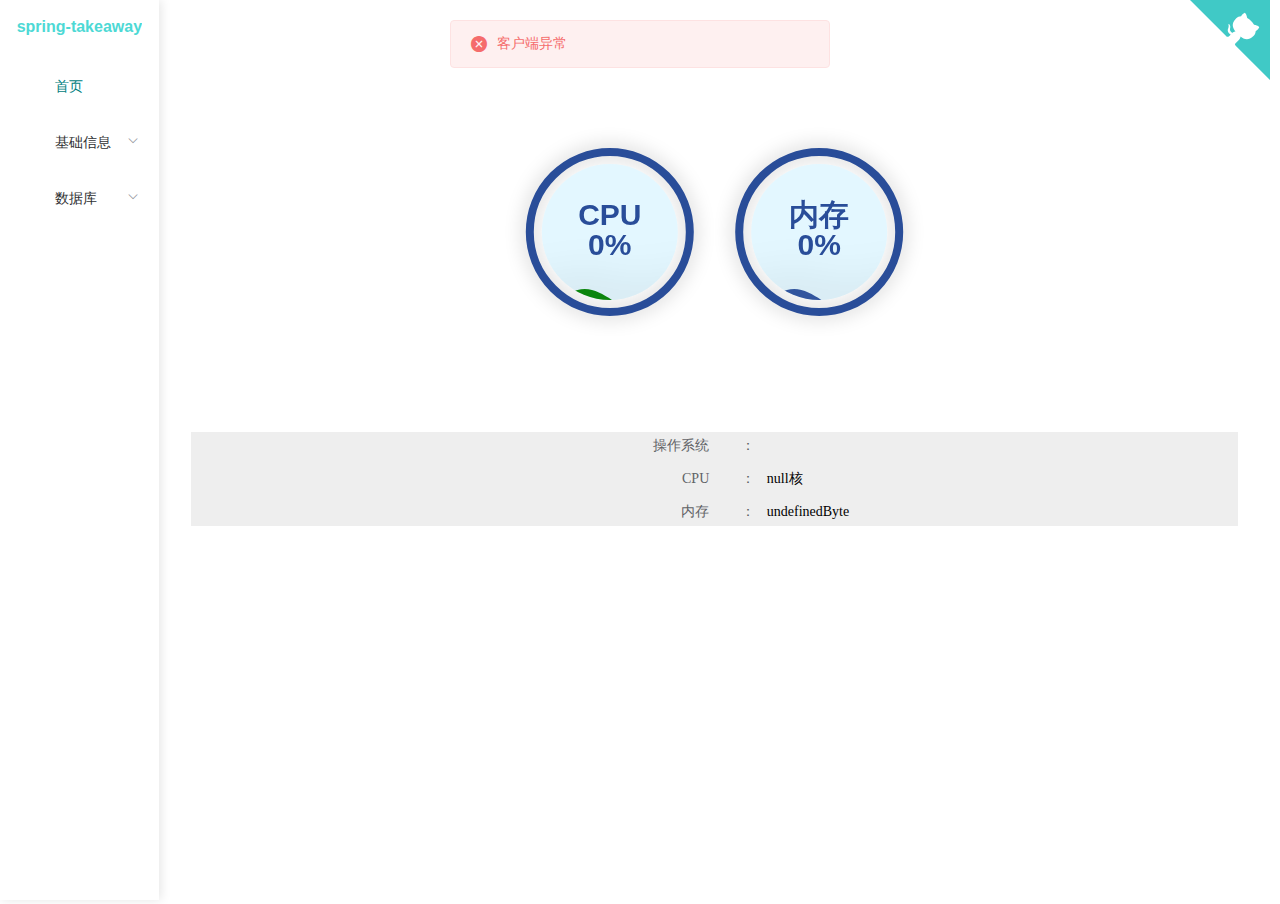
==== spring-takeaway/spring-takeaway-boot-ui/src/main/resources/META-INF/spring-takeaway-ui/index.html @ 7be44ace "增加ui界面" ====
<!DOCTYPE html><html lang=en><head><meta charset=utf-8><meta http-equiv=X-UA-Compatible content="IE=edge"><meta name=viewport content="width=device-width,initial-scale=1"><link rel=icon href=favicon.ico><script src=http://at.alicdn.com/t/font_1031752_893oq368q66.js></script><title>spring-takeaway-ui</title><link href=css/chunk-0f08d0f6.439435c3.css rel=prefetch><link href=css/chunk-19c390a6.dcc13ca4.css rel=prefetch><link href=css/chunk-1b1d6061.538832d6.css rel=prefetch><link href=css/chunk-602e7f6c.c42dd2bd.css rel=prefetch><link href=js/chunk-0f08d0f6.3999f990.js rel=prefetch><link href=js/chunk-19c390a6.99579ffa.js rel=prefetch><link href=js/chunk-1b1d6061.9699e129.js rel=prefetch><link href=js/chunk-602e7f6c.19f8807f.js rel=prefetch><link href=js/chunk-ff6186ba.02ca0a11.js rel=prefetch><link href=css/app.265a0aa0.css rel=preload as=style><link href=js/app.45cf00f7.js rel=preload as=script><link href=js/chunk-vendors.dc72e174.js rel=preload as=script><link href=css/app.265a0aa0.css rel=stylesheet></head><body><div id=app></div><script src=js/chunk-vendors.dc72e174.js></script><script src=js/app.45cf00f7.js></script></body></html>
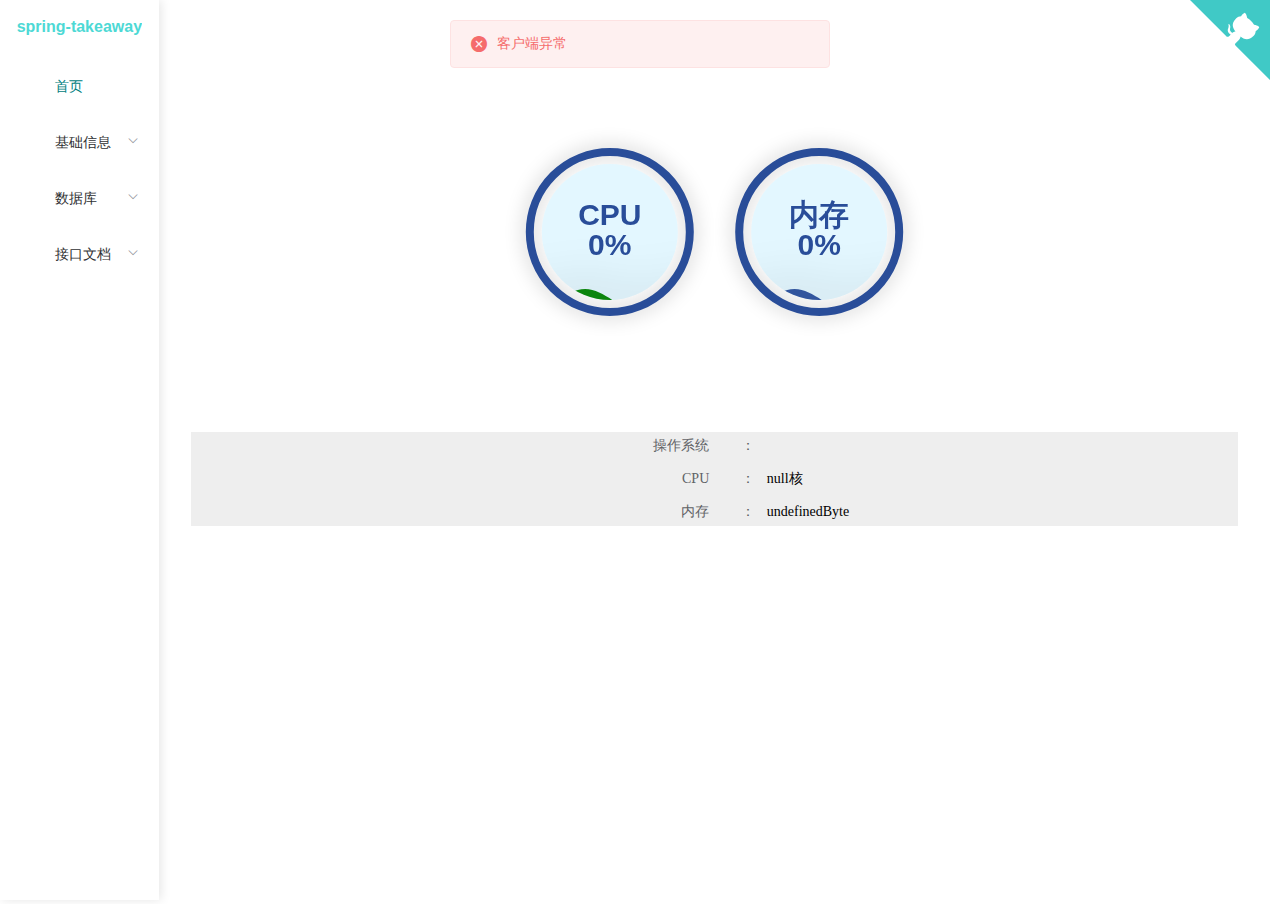
==== commit d0d7cd42: "新增swagger文档下载功能" ====
--- a/spring-takeaway/spring-takeaway-boot-ui/src/main/resources/META-INF/spring-takeaway-ui/index.html
+++ b/spring-takeaway/spring-takeaway-boot-ui/src/main/resources/META-INF/spring-takeaway-ui/index.html
@@ -1 +1 @@
-<!DOCTYPE html><html lang=en><head><meta charset=utf-8><meta http-equiv=X-UA-Compatible content="IE=edge"><meta name=viewport content="width=device-width,initial-scale=1"><link rel=icon href=favicon.ico><script src=http://at.alicdn.com/t/font_1031752_893oq368q66.js></script><title>spring-takeaway-ui</title><link href=css/chunk-0f08d0f6.439435c3.css rel=prefetch><link href=css/chunk-19c390a6.dcc13ca4.css rel=prefetch><link href=css/chunk-1b1d6061.538832d6.css rel=prefetch><link href=css/chunk-602e7f6c.c42dd2bd.css rel=prefetch><link href=js/chunk-0f08d0f6.3999f990.js rel=prefetch><link href=js/chunk-19c390a6.99579ffa.js rel=prefetch><link href=js/chunk-1b1d6061.9699e129.js rel=prefetch><link href=js/chunk-602e7f6c.19f8807f.js rel=prefetch><link href=js/chunk-ff6186ba.02ca0a11.js rel=prefetch><link href=css/app.265a0aa0.css rel=preload as=style><link href=js/app.45cf00f7.js rel=preload as=script><link href=js/chunk-vendors.dc72e174.js rel=preload as=script><link href=css/app.265a0aa0.css rel=stylesheet></head><body><div id=app></div><script src=js/chunk-vendors.dc72e174.js></script><script src=js/app.45cf00f7.js></script></body></html>+<!DOCTYPE html><html lang=en><head><meta charset=utf-8><meta http-equiv=X-UA-Compatible content="IE=edge"><meta name=viewport content="width=device-width,initial-scale=1"><link rel=icon href=favicon.ico><script src=http://at.alicdn.com/t/font_1031752_c8kb6chpzlf.js></script><title>spring-takeaway-ui</title><link href=css/chunk-12f3e26b.154b71d4.css rel=prefetch><link href=css/chunk-1c7048fe.9e3934f2.css rel=prefetch><link href=css/chunk-5e8af4b8.33ee1329.css rel=prefetch><link href=css/chunk-6a49da98.a1c5ae21.css rel=prefetch><link href=css/chunk-f7b911ba.8d0acc40.css rel=prefetch><link href=js/chunk-12f3e26b.7c58f183.js rel=prefetch><link href=js/chunk-1c7048fe.ea4cc543.js rel=prefetch><link href=js/chunk-5e8af4b8.6ac8c716.js rel=prefetch><link href=js/chunk-6a49da98.26f16879.js rel=prefetch><link href=js/chunk-f7b911ba.1db40df6.js rel=prefetch><link href=css/app.c473c225.css rel=preload as=style><link href=js/app.bd114b45.js rel=preload as=script><link href=js/chunk-vendors.c6e19176.js rel=preload as=script><link href=css/app.c473c225.css rel=stylesheet></head><body><div id=app></div><script src=js/chunk-vendors.c6e19176.js></script><script src=js/app.bd114b45.js></script></body></html>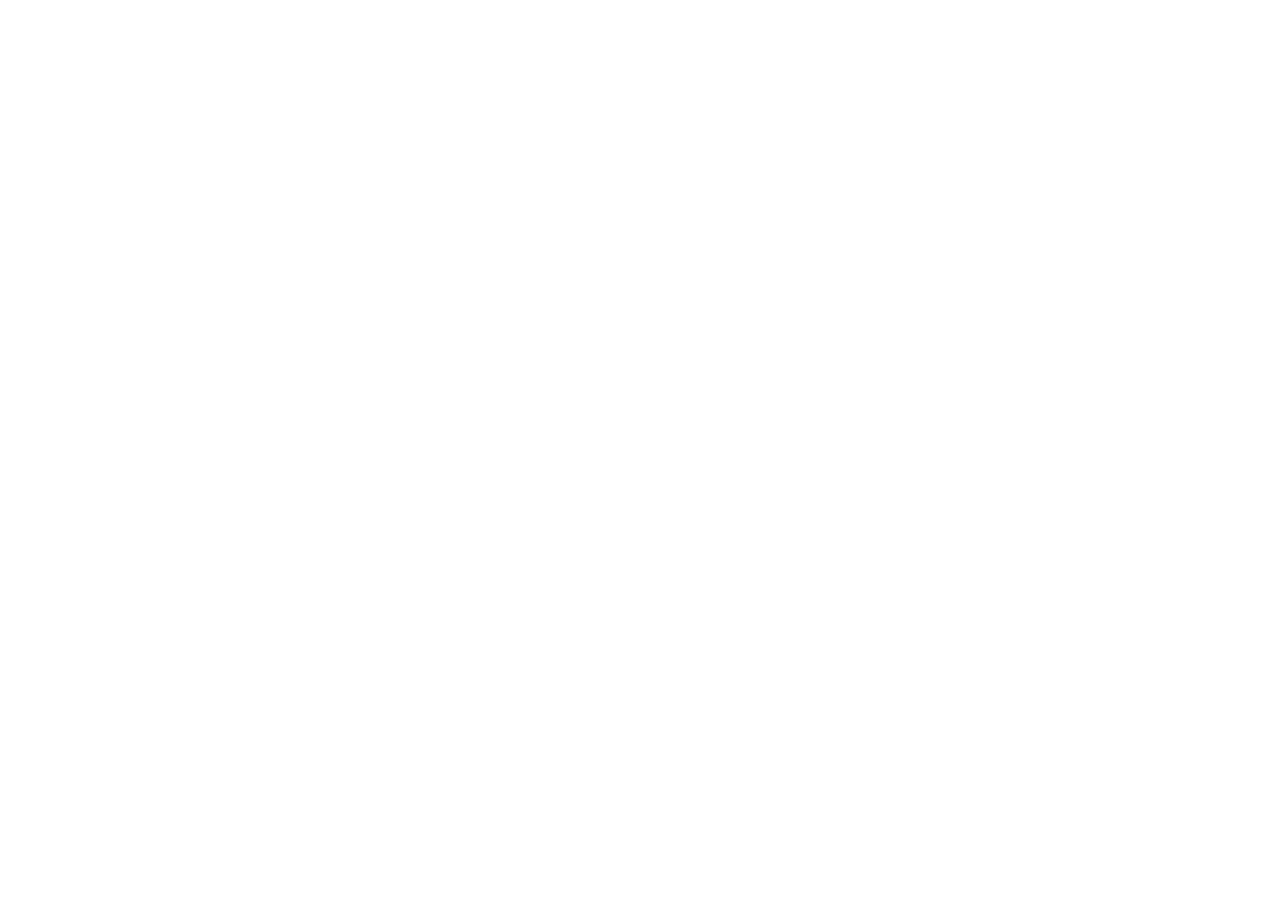
==== commit 317ff70e: "新增json转java实体功能" ====
--- a/spring-takeaway/spring-takeaway-boot-ui/src/main/resources/META-INF/spring-takeaway-ui/index.html
+++ b/spring-takeaway/spring-takeaway-boot-ui/src/main/resources/META-INF/spring-takeaway-ui/index.html
@@ -1 +1 @@
-<!DOCTYPE html><html lang=en><head><meta charset=utf-8><meta http-equiv=X-UA-Compatible content="IE=edge"><meta name=viewport content="width=device-width,initial-scale=1"><link rel=icon href=favicon.ico><script src=http://at.alicdn.com/t/font_1031752_c8kb6chpzlf.js></script><title>spring-takeaway-ui</title><link href=css/chunk-12f3e26b.154b71d4.css rel=prefetch><link href=css/chunk-1c7048fe.9e3934f2.css rel=prefetch><link href=css/chunk-5e8af4b8.33ee1329.css rel=prefetch><link href=css/chunk-6a49da98.a1c5ae21.css rel=prefetch><link href=css/chunk-f7b911ba.8d0acc40.css rel=prefetch><link href=js/chunk-12f3e26b.7c58f183.js rel=prefetch><link href=js/chunk-1c7048fe.ea4cc543.js rel=prefetch><link href=js/chunk-5e8af4b8.6ac8c716.js rel=prefetch><link href=js/chunk-6a49da98.26f16879.js rel=prefetch><link href=js/chunk-f7b911ba.1db40df6.js rel=prefetch><link href=css/app.c473c225.css rel=preload as=style><link href=js/app.bd114b45.js rel=preload as=script><link href=js/chunk-vendors.c6e19176.js rel=preload as=script><link href=css/app.c473c225.css rel=stylesheet></head><body><div id=app></div><script src=js/chunk-vendors.c6e19176.js></script><script src=js/app.bd114b45.js></script></body></html>+<!DOCTYPE html><html lang=en><head><meta charset=utf-8><meta http-equiv=X-UA-Compatible content="IE=edge"><meta name=viewport content="width=device-width,initial-scale=1"><link rel=icon href=favicon.ico><script src=http://at.alicdn.com/t/font_1031752_6byo2qigbh5.js></script><title>spring-takeaway-ui</title><link href=css/chunk-12f3e26b.154b71d4.css rel=prefetch><link href=css/chunk-1c7048fe.9e3934f2.css rel=prefetch><link href=css/chunk-5e8af4b8.33ee1329.css rel=prefetch><link href=css/chunk-6a49da98.a1c5ae21.css rel=prefetch><link href=css/chunk-7d6bf0f1.f25699c3.css rel=prefetch><link href=css/chunk-f7b911ba.8d0acc40.css rel=prefetch><link href=js/chunk-12f3e26b.ffe86c6e.js rel=prefetch><link href=js/chunk-1c7048fe.ea4cc543.js rel=prefetch><link href=js/chunk-5e8af4b8.88f40d92.js rel=prefetch><link href=js/chunk-6a49da98.4c7c4ff0.js rel=prefetch><link href=js/chunk-7d6bf0f1.5b13a5d9.js rel=prefetch><link href=js/chunk-f7b911ba.24a90571.js rel=prefetch><link href=css/app.b960b4eb.css rel=preload as=style><link href=css/chunk-vendors.0edf3778.css rel=preload as=style><link href=js/app.a7be110c.js rel=preload as=script><link href=js/chunk-vendors.7f42a3c3.js rel=preload as=script><link href=css/chunk-vendors.0edf3778.css rel=stylesheet><link href=css/app.b960b4eb.css rel=stylesheet></head><body><div id=app></div><script src=js/chunk-vendors.7f42a3c3.js></script><script src=js/app.a7be110c.js></script></body></html>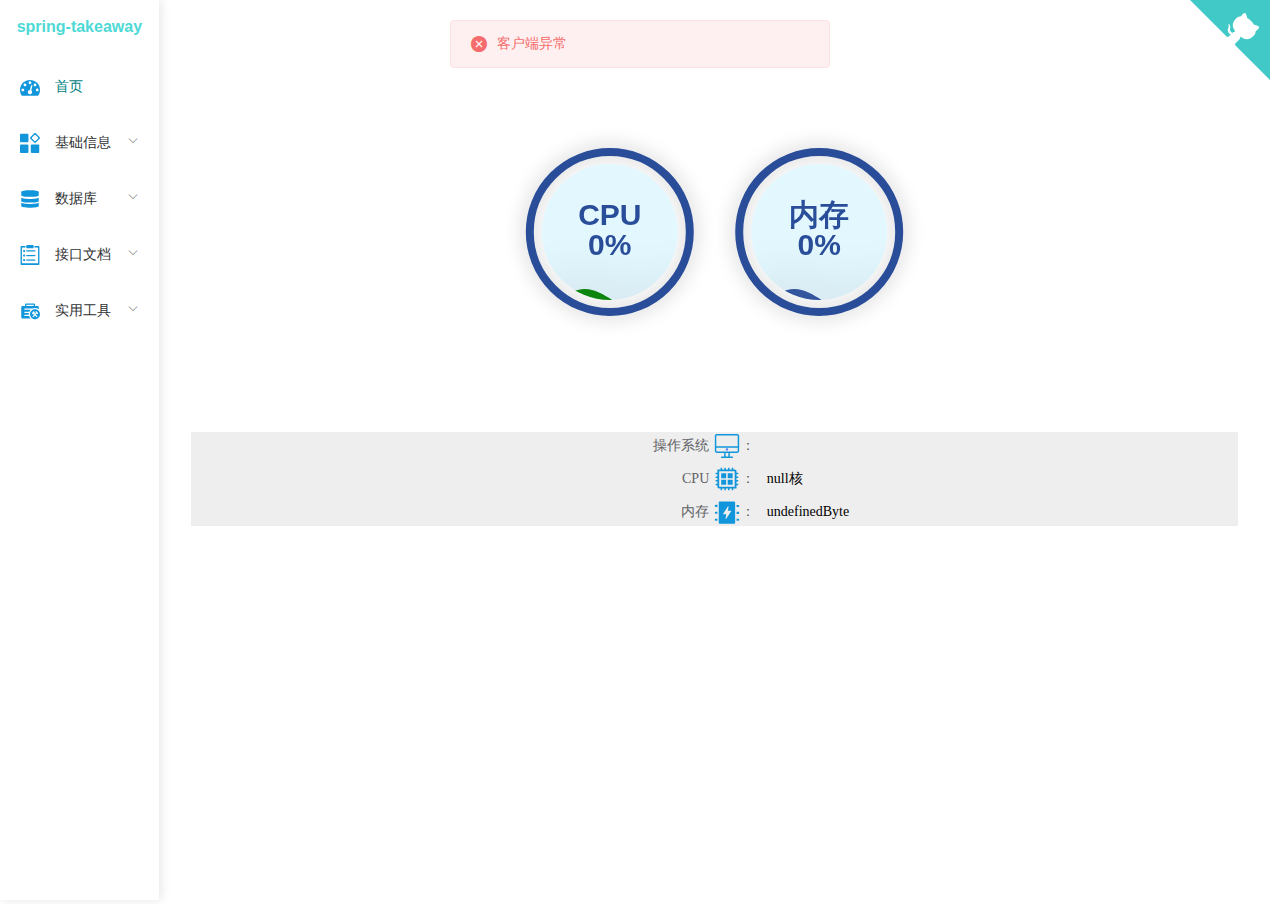
==== commit a02eacd2: "修改pom.xml上传中央仓库" ====
--- a/spring-takeaway/spring-takeaway-boot-ui/src/main/resources/META-INF/spring-takeaway-ui/index.html
+++ b/spring-takeaway/spring-takeaway-boot-ui/src/main/resources/META-INF/spring-takeaway-ui/index.html
@@ -1 +1 @@
-<!DOCTYPE html><html lang=en><head><meta charset=utf-8><meta http-equiv=X-UA-Compatible content="IE=edge"><meta name=viewport content="width=device-width,initial-scale=1"><link rel=icon href=favicon.ico><script src=http://at.alicdn.com/t/font_1031752_6byo2qigbh5.js></script><title>spring-takeaway-ui</title><link href=css/chunk-12f3e26b.154b71d4.css rel=prefetch><link href=css/chunk-1c7048fe.9e3934f2.css rel=prefetch><link href=css/chunk-5e8af4b8.33ee1329.css rel=prefetch><link href=css/chunk-6a49da98.a1c5ae21.css rel=prefetch><link href=css/chunk-7d6bf0f1.f25699c3.css rel=prefetch><link href=css/chunk-f7b911ba.8d0acc40.css rel=prefetch><link href=js/chunk-12f3e26b.ffe86c6e.js rel=prefetch><link href=js/chunk-1c7048fe.ea4cc543.js rel=prefetch><link href=js/chunk-5e8af4b8.88f40d92.js rel=prefetch><link href=js/chunk-6a49da98.4c7c4ff0.js rel=prefetch><link href=js/chunk-7d6bf0f1.5b13a5d9.js rel=prefetch><link href=js/chunk-f7b911ba.24a90571.js rel=prefetch><link href=css/app.b960b4eb.css rel=preload as=style><link href=css/chunk-vendors.0edf3778.css rel=preload as=style><link href=js/app.a7be110c.js rel=preload as=script><link href=js/chunk-vendors.7f42a3c3.js rel=preload as=script><link href=css/chunk-vendors.0edf3778.css rel=stylesheet><link href=css/app.b960b4eb.css rel=stylesheet></head><body><div id=app></div><script src=js/chunk-vendors.7f42a3c3.js></script><script src=js/app.a7be110c.js></script></body></html>+<!DOCTYPE html><html lang=en><head><meta charset=utf-8><meta http-equiv=X-UA-Compatible content="IE=edge"><meta name=viewport content="width=device-width,initial-scale=1"><link rel=icon href=favicon.ico><title>spring-takeaway-ui</title><link href=css/chunk-12f3e26b.154b71d4.css rel=prefetch><link href=css/chunk-1c7048fe.9e3934f2.css rel=prefetch><link href=css/chunk-5e8af4b8.33ee1329.css rel=prefetch><link href=css/chunk-6a49da98.a1c5ae21.css rel=prefetch><link href=css/chunk-7d6bf0f1.f25699c3.css rel=prefetch><link href=css/chunk-f7b911ba.8d0acc40.css rel=prefetch><link href=js/chunk-12f3e26b.ffe86c6e.js rel=prefetch><link href=js/chunk-1c7048fe.ea4cc543.js rel=prefetch><link href=js/chunk-5e8af4b8.88f40d92.js rel=prefetch><link href=js/chunk-6a49da98.4c7c4ff0.js rel=prefetch><link href=js/chunk-7d6bf0f1.d1ce34eb.js rel=prefetch><link href=js/chunk-f7b911ba.24a90571.js rel=prefetch><link href=css/app.3607a288.css rel=preload as=style><link href=css/chunk-vendors.0edf3778.css rel=preload as=style><link href=js/app.29a66a6d.js rel=preload as=script><link href=js/chunk-vendors.7f42a3c3.js rel=preload as=script><link href=css/chunk-vendors.0edf3778.css rel=stylesheet><link href=css/app.3607a288.css rel=stylesheet></head><body><div id=app></div><script src=js/chunk-vendors.7f42a3c3.js></script><script src=js/app.29a66a6d.js></script></body></html>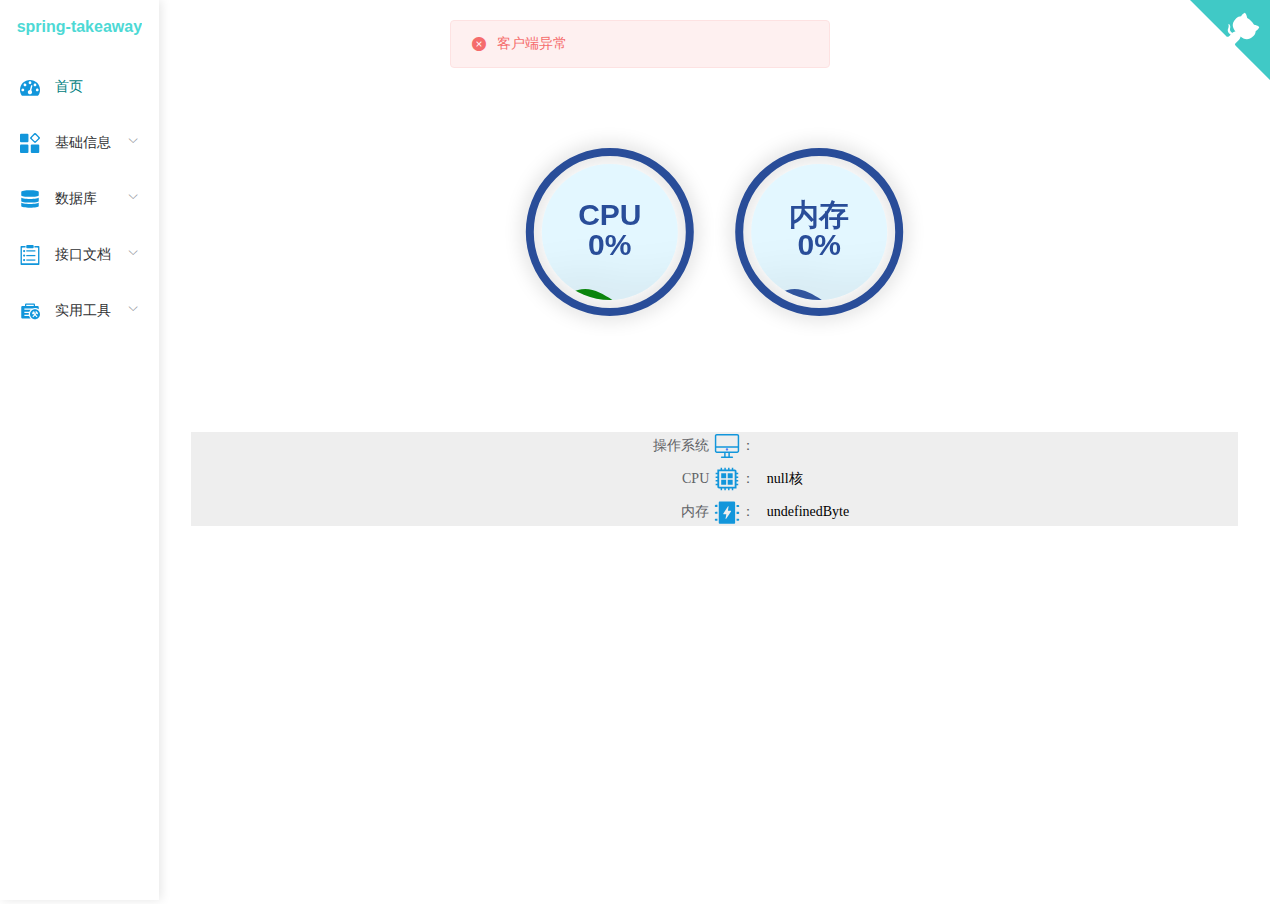
==== commit 7e2142cd: "update: 兼容性升级" ====
--- a/spring-takeaway/spring-takeaway-boot-ui/src/main/resources/META-INF/spring-takeaway-ui/index.html
+++ b/spring-takeaway/spring-takeaway-boot-ui/src/main/resources/META-INF/spring-takeaway-ui/index.html
@@ -1 +1 @@
-<!DOCTYPE html><html lang=en><head><meta charset=utf-8><meta http-equiv=X-UA-Compatible content="IE=edge"><meta name=viewport content="width=device-width,initial-scale=1"><link rel=icon href=favicon.ico><title>spring-takeaway-ui</title><link href=css/chunk-12f3e26b.154b71d4.css rel=prefetch><link href=css/chunk-1c7048fe.9e3934f2.css rel=prefetch><link href=css/chunk-5e8af4b8.33ee1329.css rel=prefetch><link href=css/chunk-6a49da98.a1c5ae21.css rel=prefetch><link href=css/chunk-7d6bf0f1.f25699c3.css rel=prefetch><link href=css/chunk-f7b911ba.8d0acc40.css rel=prefetch><link href=js/chunk-12f3e26b.ffe86c6e.js rel=prefetch><link href=js/chunk-1c7048fe.ea4cc543.js rel=prefetch><link href=js/chunk-5e8af4b8.88f40d92.js rel=prefetch><link href=js/chunk-6a49da98.4c7c4ff0.js rel=prefetch><link href=js/chunk-7d6bf0f1.d1ce34eb.js rel=prefetch><link href=js/chunk-f7b911ba.24a90571.js rel=prefetch><link href=css/app.3607a288.css rel=preload as=style><link href=css/chunk-vendors.0edf3778.css rel=preload as=style><link href=js/app.29a66a6d.js rel=preload as=script><link href=js/chunk-vendors.7f42a3c3.js rel=preload as=script><link href=css/chunk-vendors.0edf3778.css rel=stylesheet><link href=css/app.3607a288.css rel=stylesheet></head><body><div id=app></div><script src=js/chunk-vendors.7f42a3c3.js></script><script src=js/app.29a66a6d.js></script></body></html>+<!DOCTYPE html><html lang=en><head><meta charset=utf-8><meta http-equiv=X-UA-Compatible content="IE=edge"><meta name=viewport content="width=device-width,initial-scale=1"><link rel=icon href=favicon.ico><title>spring-takeaway-ui</title><link href=css/chunk-10dd38c8.9dddaaaa.css rel=prefetch><link href=css/chunk-16ab22d8.d50c18c6.css rel=prefetch><link href=css/chunk-18c7c12e.f1305914.css rel=prefetch><link href=css/chunk-265a5e86.ea2eaec3.css rel=prefetch><link href=css/chunk-4ed5262f.babe2f8b.css rel=prefetch><link href=css/chunk-5e082f56.a0e5fa91.css rel=prefetch><link href=js/chunk-10dd38c8.aa18d112.js rel=prefetch><link href=js/chunk-16ab22d8.7a275b17.js rel=prefetch><link href=js/chunk-18c7c12e.7f1fcc6c.js rel=prefetch><link href=js/chunk-265a5e86.e837e6a3.js rel=prefetch><link href=js/chunk-4ed5262f.01fab838.js rel=prefetch><link href=js/chunk-5e082f56.85cc6d94.js rel=prefetch><link href=css/app.cb87e6ee.css rel=preload as=style><link href=css/chunk-vendors.777c5038.css rel=preload as=style><link href=js/app.2a98c695.js rel=preload as=script><link href=js/chunk-vendors.f0a14674.js rel=preload as=script><link href=css/chunk-vendors.777c5038.css rel=stylesheet><link href=css/app.cb87e6ee.css rel=stylesheet></head><body><div id=app></div><script src=js/chunk-vendors.f0a14674.js></script><script src=js/app.2a98c695.js></script></body></html>